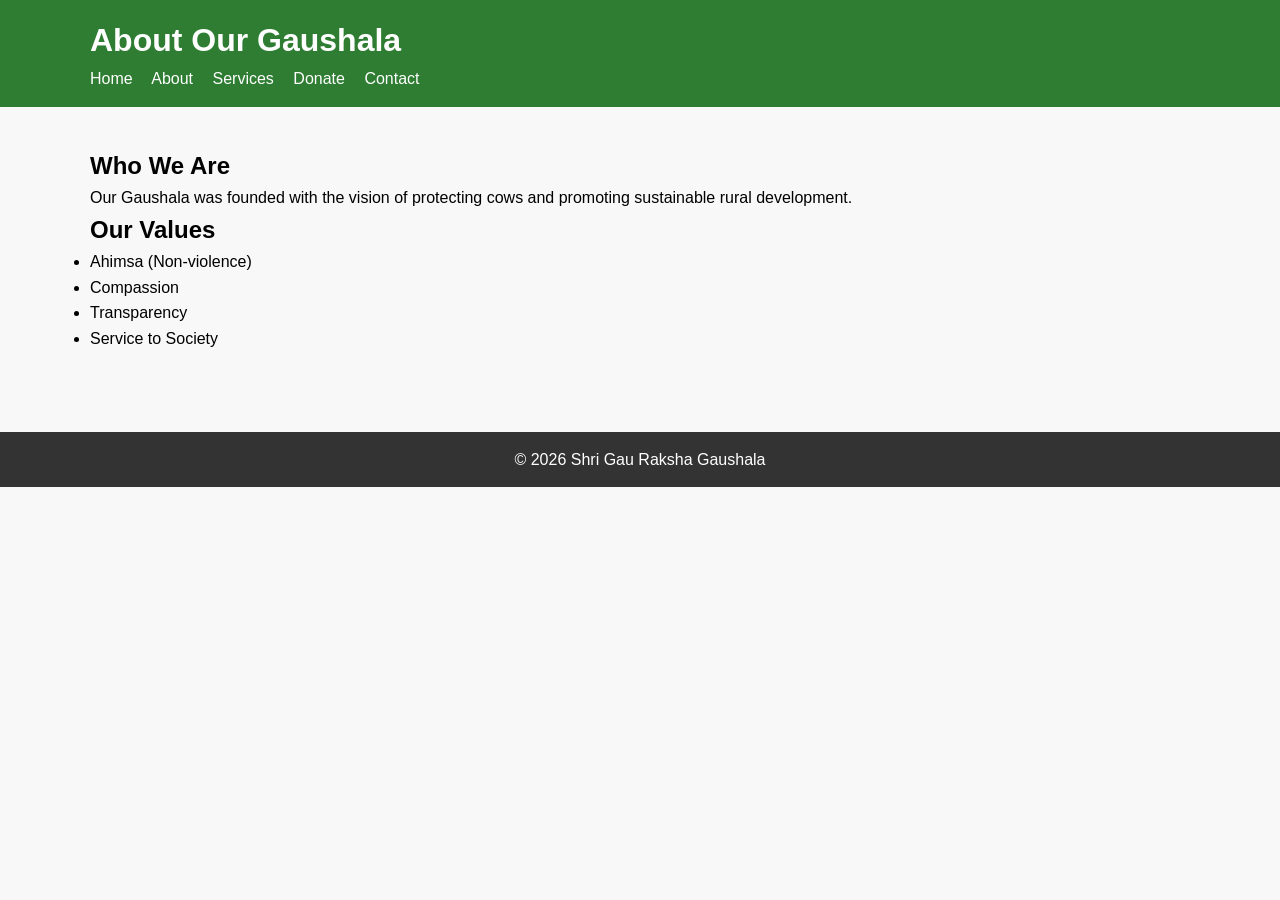
==== about.html @ a7bcaa72 "aa .." ====
<!DOCTYPE html>
<html lang="en">
<head>
  <meta charset="UTF-8" />
  <meta name="viewport" content="width=device-width, initial-scale=1.0"/>
  <title>About Us | Gaushala</title>
  <link rel="stylesheet" href="assets/css/style.css">
</head>
<body>

<header>
  <div class="container">
    <h1>About Our Gaushala</h1>
    <nav>
      <a href="index.html">Home</a>
      <a href="about.html">About</a>
      <a href="services.html">Services</a>
      <a href="donate.html">Donate</a>
      <a href="contact.html">Contact</a>
    </nav>
  </div>
</header>

<section class="container section">
  <h2>Who We Are</h2>
  <p>
    Our Gaushala was founded with the vision of protecting cows
    and promoting sustainable rural development.
  </p>

  <h2>Our Values</h2>
  <ul>
    <li>Ahimsa (Non-violence)</li>
    <li>Compassion</li>
    <li>Transparency</li>
    <li>Service to Society</li>
  </ul>
</section>

<footer>
  <p>© 2026 Shri Gau Raksha Gaushala</p>
</footer>

</body>
</html>
---- assets/css/style.css ----
* {
  margin: 0;
  padding: 0;
  box-sizing: border-box;
  font-family: Arial, sans-serif;
}

body {
  line-height: 1.6;
  background: #f8f8f8;
}

header {
  background: #2e7d32;
  color: white;
  padding: 15px 0;
}

.container {
  width: 90%;
  max-width: 1100px;
  margin: auto;
}

nav a {
  color: white;
  margin-right: 15px;
  text-decoration: none;
}

.hero {
  background: #c8e6c9;
  padding: 60px 20px;
  text-align: center;
}

.btn {
  display: inline-block;
  background: #2e7d32;
  color: white;
  padding: 10px 20px;
  margin-top: 15px;
  text-decoration: none;
}

.section {
  padding: 40px 0;
}

.cards li {
  background: white;
  margin: 10px 0;
  padding: 15px;
  border-left: 5px solid #2e7d32;
}

footer {
  background: #333;
  color: white;
  text-align: center;
  padding: 15px;
  margin-top: 40px;
}

.donation-box {
  background: white;
  padding: 20px;
  border: 1px solid #ddd;
}
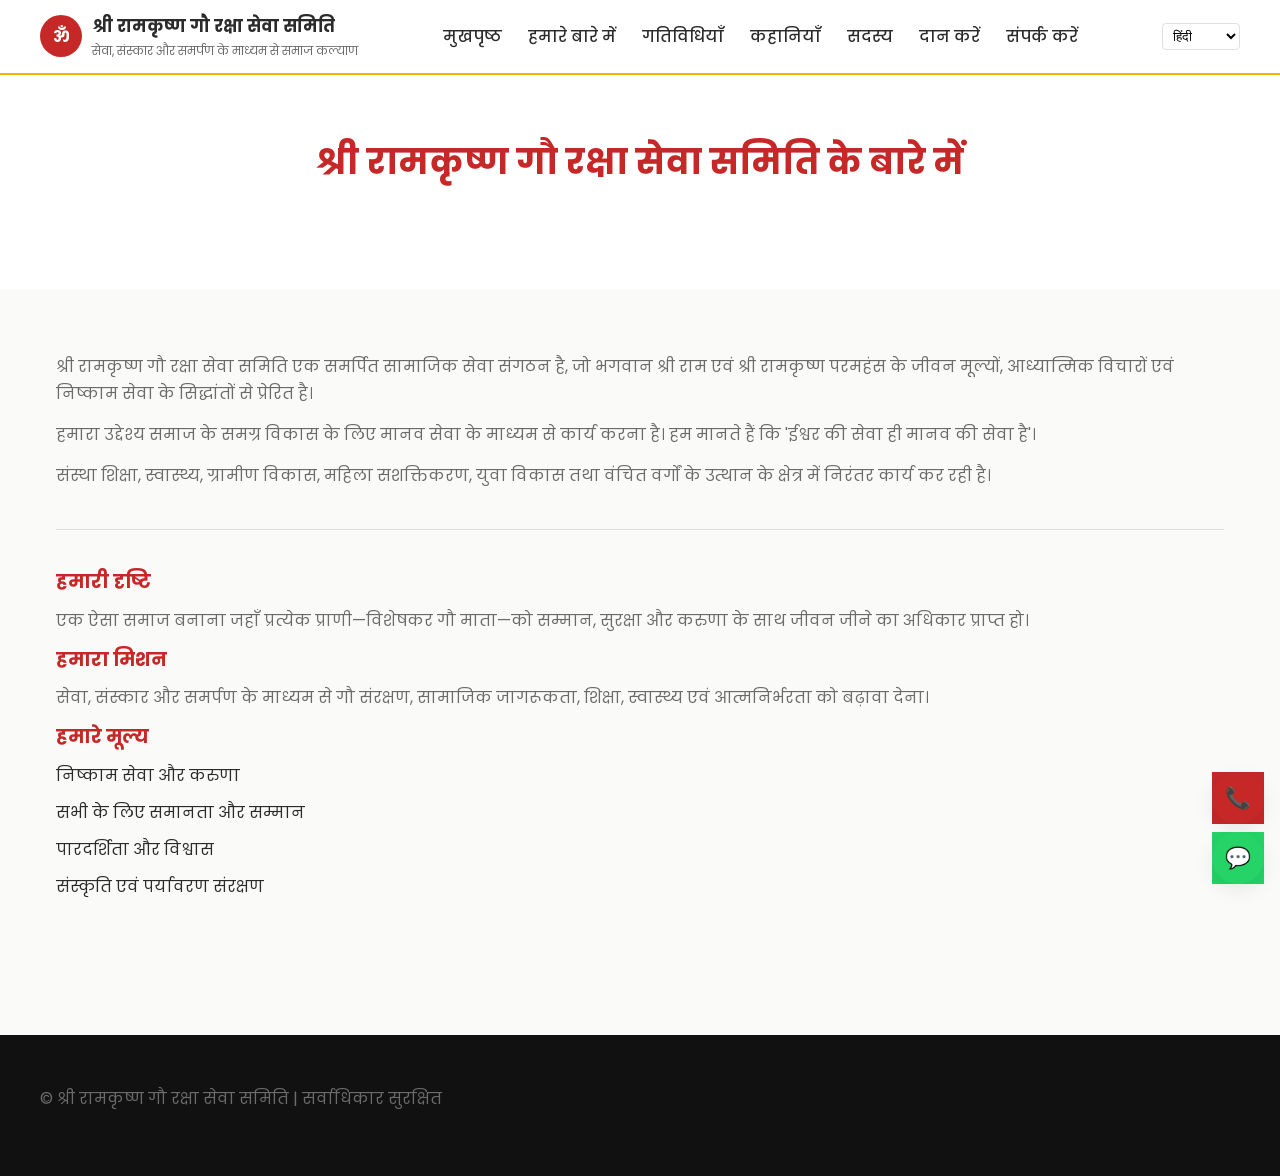
==== commit 3b460c63: "Add homepage and contact page layout" ====
--- a/about.html
+++ b/about.html
@@ -1,45 +1,116 @@
 <!DOCTYPE html>
-<html lang="en">
+<html lang="hi">
 <head>
   <meta charset="UTF-8" />
-  <meta name="viewport" content="width=device-width, initial-scale=1.0"/>
-  <title>About Us | Gaushala</title>
-  <link rel="stylesheet" href="assets/css/style.css">
+  <title>हमारे बारे में | श्री रामकृष्ण गौ रक्षा सेवा समिति</title>
+
+  <meta name="viewport" content="width=device-width, initial-scale=1.0" />
+  <meta name="description"
+        content="श्री रामकृष्ण गौ रक्षा सेवा समिति के उद्देश्य, दृष्टि एवं समाज सेवा से जुड़े कार्यों के बारे में जानें।" />
+  <meta name="robots" content="index, follow" />
+
+  <!-- Fonts -->
+  <link rel="preconnect" href="https://fonts.googleapis.com" />
+  <link rel="preconnect" href="https://fonts.gstatic.com" crossorigin />
+  <link href="https://fonts.googleapis.com/css2?family=Poppins:wght@300;400;500;600;700&display=swap"
+        rel="stylesheet" />
+
+  <!-- CSS -->
+  <link rel="stylesheet" href="assets/css/style.css" />
 </head>
+
 <body>
 
-<header>
-  <div class="container">
-    <h1>About Our Gaushala</h1>
-    <nav>
-      <a href="index.html">Home</a>
-      <a href="about.html">About</a>
-      <a href="services.html">Services</a>
-      <a href="donate.html">Donate</a>
-      <a href="contact.html">Contact</a>
-    </nav>
+  <!-- ================= HEADER ================= -->
+  <header class="site-header">
+    <div class="container header-inner">
+
+      <a href="index.html" class="brand">
+        <div class="brand-mark">ॐ</div>
+        <div class="brand-text">
+          <span class="brand-name" data-i18n="site_name"></span>
+          <span class="brand-tagline" data-i18n="site_tagline"></span>
+        </div>
+      </a>
+
+      <nav class="site-nav">
+        <a href="index.html" data-i18n="nav_home"></a>
+        <a href="about.html" data-i18n="nav_about"></a>
+        <a href="activities.html" data-i18n="nav_activities"></a>
+        <a href="stories.html" data-i18n="nav_stories"></a>
+        <a href="members.html" data-i18n="nav_members"></a>
+        <a href="donate.html" data-i18n="nav_donate"></a>
+        <a href="contact.html" data-i18n="nav_contact"></a>
+      </nav>
+
+      <select class="lang-select" data-lang-select>
+        <option value="hi">हिंदी</option>
+        <option value="en">English</option>
+      </select>
+
+    </div>
+  </header>
+
+  <!-- ================= PAGE HEADER ================= -->
+  <section class="section" style="background:#fff;">
+    <div class="container">
+      <div class="section-title">
+        <h2 data-i18n="about_heading"></h2>
+      </div>
+    </div>
+  </section>
+
+  <!-- ================= ABOUT CONTENT ================= -->
+  <section class="section">
+    <div class="container">
+
+      <p data-i18n="about_text_1"></p>
+      <p data-i18n="about_text_2"></p>
+      <p data-i18n="about_text_3"></p>
+
+      <hr style="margin:40px 0;border:none;border-top:1px solid #ddd;">
+
+      <h3 style="color:#C62828;">हमारी दृष्टि</h3>
+      <p>
+        एक ऐसा समाज बनाना जहाँ प्रत्येक प्राणी—विशेषकर गौ माता—को
+        सम्मान, सुरक्षा और करुणा के साथ जीवन जीने का अधिकार प्राप्त हो।
+      </p>
+
+      <h3 style="color:#C62828;">हमारा मिशन</h3>
+      <p>
+        सेवा, संस्कार और समर्पण के माध्यम से गौ संरक्षण, सामाजिक
+        जागरूकता, शिक्षा, स्वास्थ्य एवं आत्मनिर्भरता को बढ़ावा देना।
+      </p>
+
+      <h3 style="color:#C62828;">हमारे मूल्य</h3>
+      <ul class="icon-list">
+        <li>निष्काम सेवा और करुणा</li>
+        <li>सभी के लिए समानता और सम्मान</li>
+        <li>पारदर्शिता और विश्वास</li>
+        <li>संस्कृति एवं पर्यावरण संरक्षण</li>
+      </ul>
+
+    </div>
+  </section>
+
+  <!-- ================= FOOTER ================= -->
+  <footer class="site-footer">
+    <div class="container footer-inner">
+      <p data-i18n="footer_text"></p>
+    </div>
+  </footer>
+
+  <!-- ================= FLOATING ACTION BUTTONS ================= -->
+  <div class="fab call">
+    <a href="tel:+919519047327">📞</a>
   </div>
-</header>
 
-<section class="container section">
-  <h2>Who We Are</h2>
-  <p>
-    Our Gaushala was founded with the vision of protecting cows
-    and promoting sustainable rural development.
-  </p>
+  <div class="fab whatsapp">
+    <a href="https://wa.me/919519047327" target="_blank">💬</a>
+  </div>
 
-  <h2>Our Values</h2>
-  <ul>
-    <li>Ahimsa (Non-violence)</li>
-    <li>Compassion</li>
-    <li>Transparency</li>
-    <li>Service to Society</li>
-  </ul>
-</section>
-
-<footer>
-  <p>© 2026 Shri Gau Raksha Gaushala</p>
-</footer>
+  <!-- JS -->
+  <script src="assets/js/main.js"></script>
 
 </body>
 </html>
--- a/assets/css/style.css
+++ b/assets/css/style.css
@@ -1,69 +1,327 @@
-* {
+/* =========================================================
+   Shree Ramkrishna Gau Raksha Sewa Samiti
+   Global Stylesheet
+   Hindi-first | NGO | GitHub Pages Safe
+   ========================================================= */
+
+/* ---------- CSS VARIABLES (COLOR SYSTEM) ---------- */
+:root {
+  --primary-saffron: #F4B400;   /* Seva, positivity */
+  --secondary-red:   #C62828;   /* Strength, protection */
+  --accent-green:    #2E7D32;   /* Nature, sustainability */
+
+  --bg-light:        #FAFAF8;   /* Calm off-white */
+  --text-main:       #2B2B2B;   /* Charcoal */
+  --text-muted:      #6B6B6B;
+
+  --border-light:    #E0E0E0;
+  --shadow-soft:     0 6px 20px rgba(0,0,0,0.08);
+}
+
+/* ---------- RESET & BASE ---------- */
+*,
+*::before,
+*::after {
+  box-sizing: border-box;
+}
+
+html {
+  scroll-behavior: smooth;
+}
+
+body {
   margin: 0;
-  padding: 0;
-  box-sizing: border-box;
-  font-family: Arial, sans-serif;
-}
-
-body {
-  line-height: 1.6;
-  background: #f8f8f8;
-}
-
-header {
-  background: #2e7d32;
-  color: white;
-  padding: 15px 0;
-}
-
+  font-family: "Poppins", system-ui, -apple-system, BlinkMacSystemFont, sans-serif;
+  background: var(--bg-light);
+  color: var(--text-main);
+  line-height: 1.7;
+}
+
+/* ---------- TYPOGRAPHY ---------- */
+h1, h2, h3, h4 {
+  margin: 0 0 12px 0;
+  line-height: 1.3;
+  color: var(--text-main);
+}
+
+p {
+  margin: 0 0 14px 0;
+  color: var(--text-muted);
+}
+
+a {
+  color: inherit;
+  text-decoration: none;
+}
+
+/* ---------- LAYOUT HELPERS ---------- */
 .container {
-  width: 90%;
-  max-width: 1100px;
+  max-width: 1200px;
   margin: auto;
-}
-
-nav a {
-  color: white;
-  margin-right: 15px;
-  text-decoration: none;
-}
-
+  padding: 0 16px;
+}
+
+.section {
+  padding: 64px 0;
+}
+
+.section-title {
+  text-align: center;
+  margin-bottom: 40px;
+}
+
+.section-title h2 {
+  font-size: 2.2rem;
+  color: var(--secondary-red);
+}
+
+.section-title p {
+  max-width: 720px;
+  margin: auto;
+}
+
+/* ---------- HEADER ---------- */
+.site-header {
+  background: white;
+  border-bottom: 2px solid var(--primary-saffron);
+  position: sticky;
+  top: 0;
+  z-index: 100;
+}
+
+.header-inner {
+  display: flex;
+  align-items: center;
+  justify-content: space-between;
+  padding: 12px 0;
+}
+
+.brand {
+  display: flex;
+  align-items: center;
+  gap: 10px;
+}
+
+.brand-mark {
+  width: 42px;
+  height: 42px;
+  background: var(--secondary-red);
+  color: white;
+  border-radius: 50%;
+  display: flex;
+  align-items: center;
+  justify-content: center;
+  font-weight: 700;
+}
+
+.brand-text {
+  display: flex;
+  flex-direction: column;
+}
+
+.brand-name {
+  font-weight: 700;
+  font-size: 1.05rem;
+}
+
+.brand-tagline {
+  font-size: 0.75rem;
+  color: var(--text-muted);
+}
+
+/* ---------- NAVIGATION ---------- */
+.site-nav {
+  display: flex;
+  align-items: center;
+  gap: 18px;
+}
+
+.site-nav a {
+  font-weight: 500;
+  padding: 6px 4px;
+}
+
+.site-nav a:hover {
+  color: var(--secondary-red);
+}
+
+.lang-select {
+  border: 1px solid var(--border-light);
+  padding: 4px 6px;
+  border-radius: 4px;
+  background: white;
+}
+
+/* ---------- HERO ---------- */
 .hero {
-  background: #c8e6c9;
-  padding: 60px 20px;
-  text-align: center;
-}
-
+  background: linear-gradient(
+      rgba(0,0,0,0.45),
+      rgba(0,0,0,0.45)
+    ),
+    url("../images/hero.jpg") center / cover no-repeat;
+  color: white;
+}
+
+.hero-inner {
+  display: grid;
+  grid-template-columns: 1.1fr 0.9fr;
+  gap: 40px;
+  align-items: center;
+  padding: 100px 0;
+}
+
+.hero-content h1 {
+  font-size: 3rem;
+  color: white;
+}
+
+.hero-content p {
+  color: rgba(255,255,255,0.9);
+  font-size: 1.05rem;
+}
+
+.hero-actions {
+  margin-top: 24px;
+  display: flex;
+  gap: 16px;
+}
+
+/* ---------- BUTTONS ---------- */
 .btn {
   display: inline-block;
-  background: #2e7d32;
-  color: white;
-  padding: 10px 20px;
-  margin-top: 15px;
-  text-decoration: none;
-}
-
-.section {
-  padding: 40px 0;
-}
-
-.cards li {
+  padding: 12px 24px;
+  border-radius: 6px;
+  font-weight: 600;
+  transition: all 0.2s ease;
+}
+
+.btn-primary {
+  background: var(--primary-saffron);
+  color: black;
+}
+
+.btn-primary:hover {
+  background: #e6a900;
+}
+
+.btn-outline {
+  border: 2px solid white;
+  color: white;
+}
+
+.btn-outline:hover {
   background: white;
-  margin: 10px 0;
-  padding: 15px;
-  border-left: 5px solid #2e7d32;
-}
-
-footer {
-  background: #333;
-  color: white;
+  color: var(--text-main);
+}
+
+/* ---------- CARDS ---------- */
+.card-grid {
+  display: grid;
+  grid-template-columns: repeat(auto-fit, minmax(260px, 1fr));
+  gap: 24px;
+}
+
+.card {
+  background: white;
+  border-radius: 14px;
+  box-shadow: var(--shadow-soft);
+  overflow: hidden;
+}
+
+.card img {
+  width: 100%;
+  height: 200px;
+  object-fit: cover;
+}
+
+.card-body {
+  padding: 20px;
+}
+
+.card-body h3 {
+  color: var(--secondary-red);
+}
+
+/* ---------- ACTIVITIES / LIST ---------- */
+.icon-list {
+  list-style: none;
+  padding: 0;
+  margin: 0;
+}
+
+.icon-list li {
+  display: flex;
+  gap: 10px;
+  margin-bottom: 10px;
+}
+
+/* ---------- FOOTER ---------- */
+.site-footer {
+  background: #111;
+  color: #ddd;
+  margin-top: 60px;
+}
+
+.footer-inner {
+  display: grid;
+  grid-template-columns: repeat(auto-fit, minmax(240px, 1fr));
+  gap: 30px;
+  padding: 50px 0;
+}
+
+.site-footer h4 {
+  color: var(--primary-saffron);
+}
+
+.footer-bottom {
   text-align: center;
-  padding: 15px;
-  margin-top: 40px;
-}
-
-.donation-box {
-  background: white;
-  padding: 20px;
-  border: 1px solid #ddd;
-}
+  padding: 14px;
+  border-top: 1px solid #333;
+  font-size: 0.85rem;
+}
+
+/* ---------- FLOATING ACTION BUTTONS ---------- */
+.fab {
+  position: fixed;
+  right: 16px;
+  z-index: 200;
+}
+
+.fab.whatsapp {
+  bottom: 16px;
+  background: #25D366;
+}
+
+.fab.call {
+  bottom: 76px;
+  background: var(--secondary-red);
+}
+
+.fab a {
+  width: 52px;
+  height: 52px;
+  border-radius: 50%;
+  display: flex;
+  align-items: center;
+  justify-content: center;
+  color: white;
+  font-size: 1.3rem;
+  box-shadow: var(--shadow-soft);
+}
+
+/* ---------- RESPONSIVE ---------- */
+@media (max-width: 900px) {
+  .hero-inner {
+    grid-template-columns: 1fr;
+    text-align: center;
+  }
+
+  .hero-actions {
+    justify-content: center;
+    flex-wrap: wrap;
+  }
+
+  .site-nav {
+    display: none; /* will be toggled via JS later */
+  }
+}
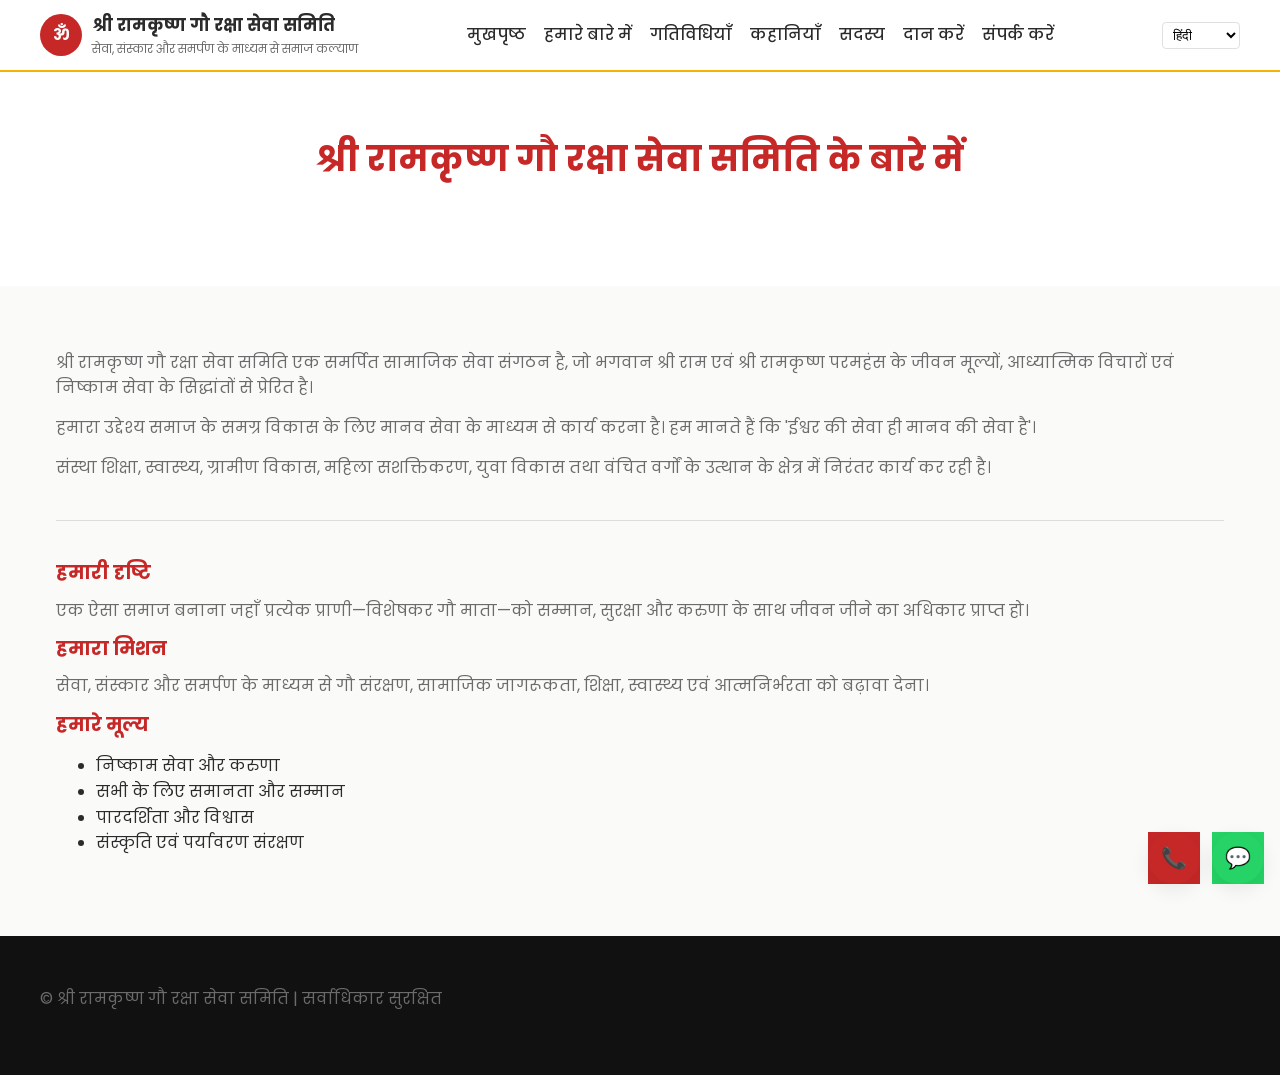
==== commit 69c1a9ed: "Fix language loader for GitHub Pages" ====
--- a/about.html
+++ b/about.html
@@ -47,6 +47,7 @@
         <option value="hi">हिंदी</option>
         <option value="en">English</option>
       </select>
+<button class="menu-toggle" aria-label="Toggle Menu">☰</button>
 
     </div>
   </header>
--- a/assets/css/style.css
+++ b/assets/css/style.css
@@ -1,24 +1,24 @@
 /* =========================================================
    Shree Ramkrishna Gau Raksha Sewa Samiti
-   Global Stylesheet
-   Hindi-first | NGO | GitHub Pages Safe
+   Global Stylesheet (FINAL LOCKED)
+   Mobile + Desktop Stable | NGO Grade
    ========================================================= */
 
-/* ---------- CSS VARIABLES (COLOR SYSTEM) ---------- */
+/* ---------- VARIABLES ---------- */
 :root {
-  --primary-saffron: #F4B400;   /* Seva, positivity */
-  --secondary-red:   #C62828;   /* Strength, protection */
-  --accent-green:    #2E7D32;   /* Nature, sustainability */
-
-  --bg-light:        #FAFAF8;   /* Calm off-white */
-  --text-main:       #2B2B2B;   /* Charcoal */
-  --text-muted:      #6B6B6B;
-
-  --border-light:    #E0E0E0;
-  --shadow-soft:     0 6px 20px rgba(0,0,0,0.08);
-}
-
-/* ---------- RESET & BASE ---------- */
+  --primary-saffron: #F4B400;
+  --secondary-red: #C62828;
+  --accent-green: #2E7D32;
+
+  --bg-light: #FAFAF8;
+  --text-main: #2B2B2B;
+  --text-muted: #6B6B6B;
+
+  --border-light: #E0E0E0;
+  --shadow-soft: 0 6px 20px rgba(0,0,0,0.08);
+}
+
+/* ---------- RESET ---------- */
 *,
 *::before,
 *::after {
@@ -31,21 +31,20 @@
 
 body {
   margin: 0;
-  font-family: "Poppins", system-ui, -apple-system, BlinkMacSystemFont, sans-serif;
+  font-family: "Poppins", system-ui, sans-serif;
   background: var(--bg-light);
   color: var(--text-main);
-  line-height: 1.7;
+  line-height: 1.6;
 }
 
 /* ---------- TYPOGRAPHY ---------- */
 h1, h2, h3, h4 {
-  margin: 0 0 12px 0;
+  margin: 0 0 12px;
   line-height: 1.3;
-  color: var(--text-main);
 }
 
 p {
-  margin: 0 0 14px 0;
+  margin: 0 0 14px;
   color: var(--text-muted);
 }
 
@@ -54,7 +53,7 @@
   text-decoration: none;
 }
 
-/* ---------- LAYOUT HELPERS ---------- */
+/* ---------- LAYOUT ---------- */
 .container {
   max-width: 1200px;
   margin: auto;
@@ -75,14 +74,9 @@
   color: var(--secondary-red);
 }
 
-.section-title p {
-  max-width: 720px;
-  margin: auto;
-}
-
 /* ---------- HEADER ---------- */
 .site-header {
-  background: white;
+  background: #fff;
   border-bottom: 2px solid var(--primary-saffron);
   position: sticky;
   top: 0;
@@ -106,7 +100,7 @@
   width: 42px;
   height: 42px;
   background: var(--secondary-red);
-  color: white;
+  color: #fff;
   border-radius: 50%;
   display: flex;
   align-items: center;
@@ -120,8 +114,8 @@
 }
 
 .brand-name {
+  font-size: 1.05rem;
   font-weight: 700;
-  font-size: 1.05rem;
 }
 
 .brand-tagline {
@@ -129,7 +123,7 @@
   color: var(--text-muted);
 }
 
-/* ---------- NAVIGATION ---------- */
+/* ---------- NAV ---------- */
 .site-nav {
   display: flex;
   align-items: center;
@@ -138,7 +132,6 @@
 
 .site-nav a {
   font-weight: 500;
-  padding: 6px 4px;
 }
 
 .site-nav a:hover {
@@ -149,41 +142,43 @@
   border: 1px solid var(--border-light);
   padding: 4px 6px;
   border-radius: 4px;
-  background: white;
+  background: #fff;
+}
+
+.menu-toggle {
+  display: none;
+  font-size: 1.6rem;
+  background: none;
+  border: none;
+  cursor: pointer;
 }
 
 /* ---------- HERO ---------- */
 .hero {
-  background: linear-gradient(
-      rgba(0,0,0,0.45),
-      rgba(0,0,0,0.45)
-    ),
+  min-height: 100vh;
+  background:
+    linear-gradient(rgba(0,0,0,0.5), rgba(0,0,0,0.5)),
     url("../images/hero.jpg") center / cover no-repeat;
-  color: white;
+  display: flex;
+  align-items: center;
+  color: #fff;
 }
 
 .hero-inner {
+  width: 100%;
   display: grid;
   grid-template-columns: 1.1fr 0.9fr;
   gap: 40px;
   align-items: center;
-  padding: 100px 0;
 }
 
 .hero-content h1 {
   font-size: 3rem;
-  color: white;
+  color: #fff;
 }
 
 .hero-content p {
   color: rgba(255,255,255,0.9);
-  font-size: 1.05rem;
-}
-
-.hero-actions {
-  margin-top: 24px;
-  display: flex;
-  gap: 16px;
 }
 
 /* ---------- BUTTONS ---------- */
@@ -192,26 +187,16 @@
   padding: 12px 24px;
   border-radius: 6px;
   font-weight: 600;
-  transition: all 0.2s ease;
 }
 
 .btn-primary {
   background: var(--primary-saffron);
-  color: black;
-}
-
-.btn-primary:hover {
-  background: #e6a900;
+  color: #000;
 }
 
 .btn-outline {
-  border: 2px solid white;
-  color: white;
-}
-
-.btn-outline:hover {
-  background: white;
-  color: var(--text-main);
+  border: 2px solid #fff;
+  color: #fff;
 }
 
 /* ---------- CARDS ---------- */
@@ -222,7 +207,7 @@
 }
 
 .card {
-  background: white;
+  background: #fff;
   border-radius: 14px;
   box-shadow: var(--shadow-soft);
   overflow: hidden;
@@ -242,24 +227,10 @@
   color: var(--secondary-red);
 }
 
-/* ---------- ACTIVITIES / LIST ---------- */
-.icon-list {
-  list-style: none;
-  padding: 0;
-  margin: 0;
-}
-
-.icon-list li {
-  display: flex;
-  gap: 10px;
-  margin-bottom: 10px;
-}
-
 /* ---------- FOOTER ---------- */
 .site-footer {
   background: #111;
   color: #ddd;
-  margin-top: 60px;
 }
 
 .footer-inner {
@@ -269,31 +240,21 @@
   padding: 50px 0;
 }
 
-.site-footer h4 {
-  color: var(--primary-saffron);
-}
-
-.footer-bottom {
-  text-align: center;
-  padding: 14px;
-  border-top: 1px solid #333;
-  font-size: 0.85rem;
-}
-
-/* ---------- FLOATING ACTION BUTTONS ---------- */
+/* ---------- FLOATING BUTTONS ---------- */
 .fab {
   position: fixed;
-  right: 16px;
   z-index: 200;
 }
 
 .fab.whatsapp {
   bottom: 16px;
+  right: 16px;
   background: #25D366;
 }
 
 .fab.call {
-  bottom: 76px;
+  bottom: 16px;
+  right: 80px;
   background: var(--secondary-red);
 }
 
@@ -304,24 +265,62 @@
   display: flex;
   align-items: center;
   justify-content: center;
-  color: white;
+  color: #fff;
   font-size: 1.3rem;
   box-shadow: var(--shadow-soft);
 }
 
-/* ---------- RESPONSIVE ---------- */
-@media (max-width: 900px) {
+/* ---------- MOBILE ---------- */
+@media (max-width: 768px) {
+
+  .header-inner {
+    flex-direction: column;
+    align-items: flex-start;
+    gap: 8px;
+  }
+
+  .menu-toggle {
+    display: block;
+  }
+
+  .site-nav {
+    display: none;
+    flex-direction: column;
+    width: 100%;
+    background: #fff;
+    border-top: 1px solid var(--border-light);
+  }
+
+  .site-nav a {
+    padding: 12px 16px;
+    border-bottom: 1px solid var(--border-light);
+  }
+
+  .site-nav.active {
+    display: flex;
+  }
+
+  .hero {
+    text-align: center;
+  }
+
   .hero-inner {
     grid-template-columns: 1fr;
-    text-align: center;
-  }
-
-  .hero-actions {
-    justify-content: center;
-    flex-wrap: wrap;
-  }
-
-  .site-nav {
-    display: none; /* will be toggled via JS later */
-  }
-}
+  }
+
+  .hero-content h1 {
+    font-size: 1.8rem;
+  }
+
+  .btn {
+    width: 100%;
+  }
+
+  .section {
+    padding: 32px 0;
+  }
+
+  .card-grid {
+    grid-template-columns: 1fr;
+  }
+}
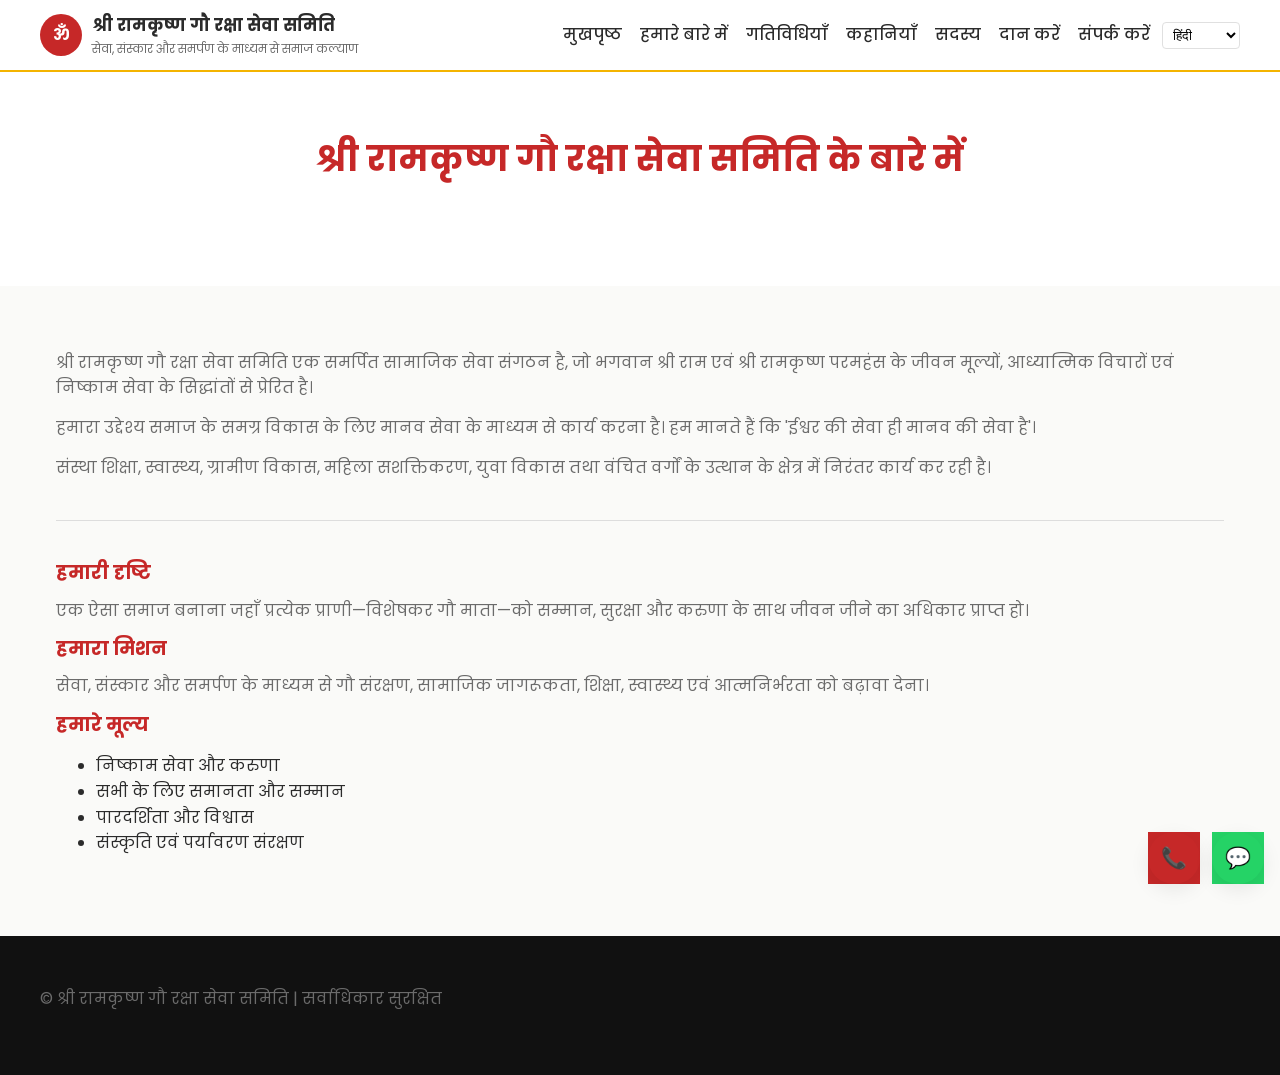
==== commit 45a724e8: "Fix language loader for GitHub Pages" ====
--- a/about.html
+++ b/about.html
@@ -21,18 +21,26 @@
 
 <body>
 
-  <!-- ================= HEADER ================= -->
-  <header class="site-header">
-    <div class="container header-inner">
+ <!-- ================= HEADER ================= -->
+<header class="site-header">
+  <div class="container header-inner">
 
-      <a href="index.html" class="brand">
-        <div class="brand-mark">ॐ</div>
-        <div class="brand-text">
-          <span class="brand-name" data-i18n="site_name"></span>
-          <span class="brand-tagline" data-i18n="site_tagline"></span>
-        </div>
-      </a>
+    <!-- BRAND -->
+    <a href="index.html" class="brand">
+      <div class="brand-mark">ॐ</div>
+      <div class="brand-text">
+        <span class="brand-name" data-i18n="site_name"></span>
+        <span class="brand-tagline" data-i18n="site_tagline"></span>
+      </div>
+    </a>
 
+    <!-- HAMBURGER (MUST COME BEFORE NAV) -->
+    <button class="menu-toggle" type="button" aria-label="Toggle Menu">
+      ☰
+    </button>
+
+    <!-- NAV + LANGUAGE -->
+    <div class="nav-group">
       <nav class="site-nav">
         <a href="index.html" data-i18n="nav_home"></a>
         <a href="about.html" data-i18n="nav_about"></a>
@@ -47,10 +55,11 @@
         <option value="hi">हिंदी</option>
         <option value="en">English</option>
       </select>
-<button class="menu-toggle" aria-label="Toggle Menu">☰</button>
+    </div>
 
-    </div>
-  </header>
+  </div>
+</header>
+
 
   <!-- ================= PAGE HEADER ================= -->
   <section class="section" style="background:#fff;">
--- a/assets/css/style.css
+++ b/assets/css/style.css
@@ -1,7 +1,7 @@
 /* =========================================================
    Shree Ramkrishna Gau Raksha Sewa Samiti
-   Global Stylesheet (FINAL LOCKED)
-   Mobile + Desktop Stable | NGO Grade
+   FINAL GLOBAL STYLESHEET
+   Desktop + Mobile LOCKED
    ========================================================= */
 
 /* ---------- VARIABLES ---------- */
@@ -80,7 +80,7 @@
   border-bottom: 2px solid var(--primary-saffron);
   position: sticky;
   top: 0;
-  z-index: 100;
+  z-index: 999;
 }
 
 .header-inner {
@@ -90,6 +90,7 @@
   padding: 12px 0;
 }
 
+/* ---------- BRAND ---------- */
 .brand {
   display: flex;
   align-items: center;
@@ -138,6 +139,7 @@
   color: var(--secondary-red);
 }
 
+/* ---------- LANGUAGE ---------- */
 .lang-select {
   border: 1px solid var(--border-light);
   padding: 4px 6px;
@@ -145,12 +147,14 @@
   background: #fff;
 }
 
+/* ---------- HAMBURGER ---------- */
 .menu-toggle {
   display: none;
-  font-size: 1.6rem;
+  font-size: 1.7rem;
   background: none;
   border: none;
   cursor: pointer;
+  z-index: 1001;
 }
 
 /* ---------- HERO ---------- */
@@ -243,7 +247,7 @@
 /* ---------- FLOATING BUTTONS ---------- */
 .fab {
   position: fixed;
-  z-index: 200;
+  z-index: 999;
 }
 
 .fab.whatsapp {
@@ -270,19 +274,24 @@
   box-shadow: var(--shadow-soft);
 }
 
-/* ---------- MOBILE ---------- */
+/* =========================================================
+   MOBILE ONLY (FINAL & LOCKED)
+   ========================================================= */
 @media (max-width: 768px) {
 
+  /* Header stack */
   .header-inner {
     flex-direction: column;
     align-items: flex-start;
     gap: 8px;
   }
 
+  /* Show hamburger */
   .menu-toggle {
     display: block;
   }
 
+  /* Hide nav by default */
   .site-nav {
     display: none;
     flex-direction: column;
@@ -296,10 +305,12 @@
     border-bottom: 1px solid var(--border-light);
   }
 
+  /* Show nav when active */
   .site-nav.active {
     display: flex;
   }
 
+  /* Hero mobile */
   .hero {
     text-align: center;
   }
@@ -324,3 +335,79 @@
     grid-template-columns: 1fr;
   }
 }
+
+/* =========================================================
+   DESKTOP SAFETY (FORCE NAV VISIBILITY)
+   ========================================================= */
+@media (min-width: 769px) {
+  .site-nav {
+    display: flex !important;
+  }
+  .menu-toggle {
+    display: none !important;
+  }
+}
+/* ---------- YOUTUBE SECTION ---------- */
+.youtube-wrapper {
+  position: relative;
+  width: 100%;
+  max-width: 900px;
+  margin: 0 auto;
+  padding-top: 56.25%; /* 16:9 */
+}
+
+.youtube-wrapper iframe {
+  position: absolute;
+  top: 0;
+  left: 0;
+  width: 100%;
+  height: 100%;
+  border-radius: 12px;
+}
+
+.youtube-cta {
+  text-align: center;
+  margin-top: 24px;
+}
+/* =========================================================
+   FINAL TOUCH FIX (MOBILE + TABLET)
+   ========================================================= */
+
+/* Ensure header allows interaction */
+.site-header,
+.header-inner {
+  overflow: visible !important;
+}
+
+/* Force hamburger above everything */
+.menu-toggle {
+  position: relative !important;
+  z-index: 9999 !important;
+  pointer-events: auto !important;
+}
+
+/* Prevent nav from blocking taps when hidden */
+@media (max-width: 1024px) {
+  .site-nav {
+    pointer-events: none;
+  }
+
+  .site-nav.active {
+    pointer-events: auto;
+  }
+}
+/* Header grouping fix */
+.nav-group {
+  display: flex;
+  align-items: center;
+  gap: 12px;
+}
+
+/* Mobile */
+@media (max-width: 768px) {
+  .nav-group {
+    width: 100%;
+    flex-direction: column;
+    align-items: stretch;
+  }
+}
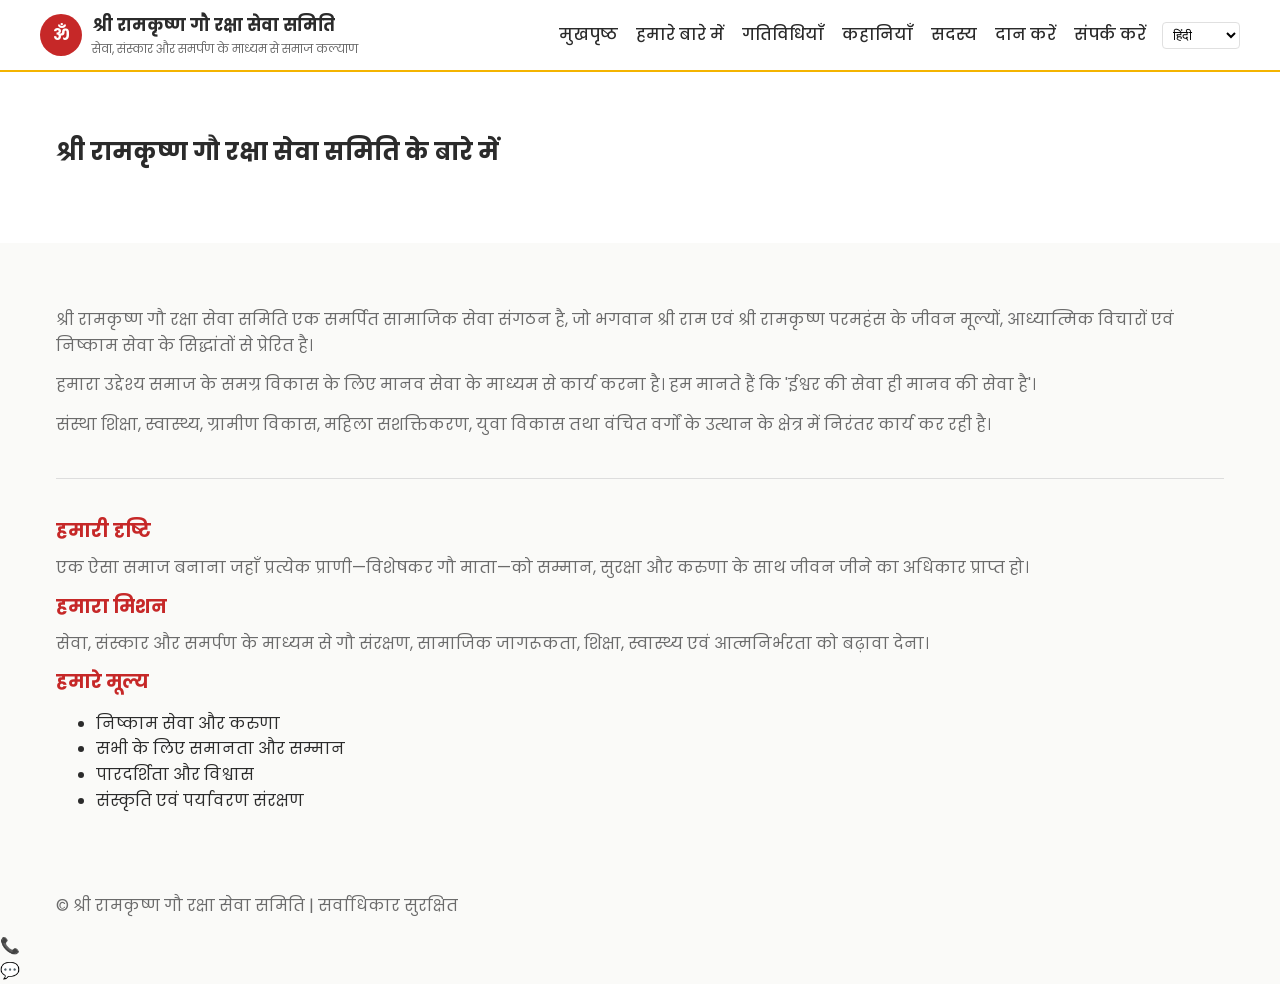
==== commit 6bc95816: "Fix language loader for GitHub Pages" ====
--- a/about.html
+++ b/about.html
@@ -21,11 +21,9 @@
 
 <body>
 
- <!-- ================= HEADER ================= -->
 <header class="site-header">
   <div class="container header-inner">
 
-    <!-- BRAND -->
     <a href="index.html" class="brand">
       <div class="brand-mark">ॐ</div>
       <div class="brand-text">
@@ -34,13 +32,11 @@
       </div>
     </a>
 
-    <!-- HAMBURGER (MUST COME BEFORE NAV) -->
-    <button class="menu-toggle" type="button" aria-label="Toggle Menu">
+    <button class="menu-toggle" id="menuToggle" aria-label="Toggle Menu">
       ☰
     </button>
 
-    <!-- NAV + LANGUAGE -->
-    <div class="nav-group">
+    <div class="nav-group" id="navGroup">
       <nav class="site-nav">
         <a href="index.html" data-i18n="nav_home"></a>
         <a href="about.html" data-i18n="nav_about"></a>
@@ -59,6 +55,7 @@
 
   </div>
 </header>
+
 
 
   <!-- ================= PAGE HEADER ================= -->
--- a/assets/css/style.css
+++ b/assets/css/style.css
@@ -1,7 +1,7 @@
 /* =========================================================
    Shree Ramkrishna Gau Raksha Sewa Samiti
    FINAL GLOBAL STYLESHEET
-   Desktop + Mobile LOCKED
+   ONE NAV SYSTEM | MOBILE SAFE | DESKTOP SAFE
    ========================================================= */
 
 /* ---------- VARIABLES ---------- */
@@ -64,23 +64,13 @@
   padding: 64px 0;
 }
 
-.section-title {
-  text-align: center;
-  margin-bottom: 40px;
-}
-
-.section-title h2 {
-  font-size: 2.2rem;
-  color: var(--secondary-red);
-}
-
 /* ---------- HEADER ---------- */
 .site-header {
   background: #fff;
   border-bottom: 2px solid var(--primary-saffron);
   position: sticky;
   top: 0;
-  z-index: 999;
+  z-index: 1000;
 }
 
 .header-inner {
@@ -124,6 +114,22 @@
   color: var(--text-muted);
 }
 
+/* ---------- HAMBURGER ---------- */
+.menu-toggle {
+  display: none;
+  font-size: 1.6rem;
+  background: none;
+  border: none;
+  cursor: pointer;
+}
+
+/* ---------- NAV GROUP ---------- */
+.nav-group {
+  display: flex;
+  align-items: center;
+  gap: 16px;
+}
+
 /* ---------- NAV ---------- */
 .site-nav {
   display: flex;
@@ -147,14 +153,63 @@
   background: #fff;
 }
 
-/* ---------- HAMBURGER ---------- */
-.menu-toggle {
-  display: none;
-  font-size: 1.7rem;
-  background: none;
-  border: none;
-  cursor: pointer;
-  z-index: 1001;
+/* =========================================================
+   MOBILE NAVIGATION (ONLY SYSTEM USED)
+   ========================================================= */
+@media (max-width: 768px) {
+
+  .header-inner {
+    flex-direction: column;
+    align-items: stretch;
+  }
+
+  /* Show hamburger */
+  .menu-toggle {
+    display: block;
+    align-self: flex-end;
+    margin-top: 6px;
+  }
+
+  /* Collapse nav group */
+  .nav-group {
+    max-height: 0;
+    overflow: hidden;
+    flex-direction: column;
+    width: 100%;
+    transition: max-height 0.3s ease;
+  }
+
+  /* Expand when active */
+  .nav-group.active {
+    max-height: 600px;
+  }
+
+  .site-nav {
+    flex-direction: column;
+  }
+
+  .site-nav a {
+    padding: 12px 16px;
+    border-bottom: 1px solid var(--border-light);
+  }
+
+  .lang-select {
+    margin: 12px 16px;
+  }
+}
+
+/* =========================================================
+   DESKTOP SAFETY
+   ========================================================= */
+@media (min-width: 769px) {
+  .menu-toggle {
+    display: none;
+  }
+
+  .nav-group {
+    max-height: none !important;
+    flex-direction: row;
+  }
 }
 
 /* ---------- HERO ---------- */
@@ -168,246 +223,43 @@
   color: #fff;
 }
 
-.hero-inner {
-  width: 100%;
-  display: grid;
-  grid-template-columns: 1.1fr 0.9fr;
-  gap: 40px;
-  align-items: center;
-}
-
-.hero-content h1 {
-  font-size: 3rem;
-  color: #fff;
-}
-
-.hero-content p {
-  color: rgba(255,255,255,0.9);
-}
-
-/* ---------- BUTTONS ---------- */
-.btn {
-  display: inline-block;
-  padding: 12px 24px;
-  border-radius: 6px;
-  font-weight: 600;
-}
-
-.btn-primary {
-  background: var(--primary-saffron);
-  color: #000;
-}
-
-.btn-outline {
-  border: 2px solid #fff;
-  color: #fff;
-}
-
-/* ---------- CARDS ---------- */
-.card-grid {
-  display: grid;
-  grid-template-columns: repeat(auto-fit, minmax(260px, 1fr));
-  gap: 24px;
-}
-
-.card {
-  background: #fff;
-  border-radius: 14px;
-  box-shadow: var(--shadow-soft);
-  overflow: hidden;
-}
-
-.card img {
-  width: 100%;
-  height: 200px;
-  object-fit: cover;
-}
-
-.card-body {
-  padding: 20px;
-}
-
-.card-body h3 {
-  color: var(--secondary-red);
-}
-
-/* ---------- FOOTER ---------- */
-.site-footer {
-  background: #111;
-  color: #ddd;
-}
-
-.footer-inner {
-  display: grid;
-  grid-template-columns: repeat(auto-fit, minmax(240px, 1fr));
-  gap: 30px;
-  padding: 50px 0;
-}
-
-/* ---------- FLOATING BUTTONS ---------- */
-.fab {
-  position: fixed;
-  z-index: 999;
-}
-
-.fab.whatsapp {
-  bottom: 16px;
-  right: 16px;
-  background: #25D366;
-}
-
-.fab.call {
-  bottom: 16px;
-  right: 80px;
-  background: var(--secondary-red);
-}
-
-.fab a {
-  width: 52px;
-  height: 52px;
-  border-radius: 50%;
-  display: flex;
-  align-items: center;
-  justify-content: center;
-  color: #fff;
-  font-size: 1.3rem;
-  box-shadow: var(--shadow-soft);
-}
-
-/* =========================================================
-   MOBILE ONLY (FINAL & LOCKED)
-   ========================================================= */
-@media (max-width: 768px) {
-
-  /* Header stack */
-  .header-inner {
-    flex-direction: column;
-    align-items: flex-start;
-    gap: 8px;
-  }
-
-  /* Show hamburger */
-  .menu-toggle {
-    display: block;
-  }
-
-  /* Hide nav by default */
-  .site-nav {
-    display: none;
-    flex-direction: column;
-    width: 100%;
-    background: #fff;
-    border-top: 1px solid var(--border-light);
-  }
-
-  .site-nav a {
-    padding: 12px 16px;
-    border-bottom: 1px solid var(--border-light);
-  }
-
-  /* Show nav when active */
-  .site-nav.active {
-    display: flex;
-  }
-
-  /* Hero mobile */
-  .hero {
-    text-align: center;
-  }
-
-  .hero-inner {
-    grid-template-columns: 1fr;
-  }
-
-  .hero-content h1 {
-    font-size: 1.8rem;
-  }
-
-  .btn {
-    width: 100%;
-  }
-
-  .section {
-    padding: 32px 0;
-  }
-
-  .card-grid {
-    grid-template-columns: 1fr;
-  }
-}
-
-/* =========================================================
-   DESKTOP SAFETY (FORCE NAV VISIBILITY)
-   ========================================================= */
-@media (min-width: 769px) {
-  .site-nav {
-    display: flex !important;
-  }
-  .menu-toggle {
-    display: none !important;
-  }
-}
-/* ---------- YOUTUBE SECTION ---------- */
+/* =========================================
+   SMALL RESPONSIVE YOUTUBE EMBED (FINAL)
+   ========================================= */
+
 .youtube-wrapper {
   position: relative;
   width: 100%;
-  max-width: 900px;
-  margin: 0 auto;
-  padding-top: 56.25%; /* 16:9 */
-}
-
-.youtube-wrapper iframe {
-  position: absolute;
-  top: 0;
-  left: 0;
+  max-width: 420px;   /* SMALL size */
+  margin: 24px auto; /* center */
+  aspect-ratio: 16 / 9;
+  border-radius: 14px;
+  overflow: hidden;
+  box-shadow: 0 8px 24px rgba(0,0,0,0.15);
+}
+
+
+/* Mobile even smaller */
+@media (max-width: 480px) {
+  .youtube-wrapper {
+    max-width: 320px;
+  }
+}
+
+/* =========================================
+   STORIES PAGE IMAGE FIX (FINAL)
+   ========================================= */
+
+.card img {
   width: 100%;
-  height: 100%;
-  border-radius: 12px;
-}
-
-.youtube-cta {
-  text-align: center;
-  margin-top: 24px;
-}
-/* =========================================================
-   FINAL TOUCH FIX (MOBILE + TABLET)
-   ========================================================= */
-
-/* Ensure header allows interaction */
-.site-header,
-.header-inner {
-  overflow: visible !important;
-}
-
-/* Force hamburger above everything */
-.menu-toggle {
-  position: relative !important;
-  z-index: 9999 !important;
-  pointer-events: auto !important;
-}
-
-/* Prevent nav from blocking taps when hidden */
-@media (max-width: 1024px) {
-  .site-nav {
-    pointer-events: none;
-  }
-
-  .site-nav.active {
-    pointer-events: auto;
-  }
-}
-/* Header grouping fix */
-.nav-group {
-  display: flex;
-  align-items: center;
-  gap: 12px;
-}
-
-/* Mobile */
+  height: 220px;          /* FIXED height */
+  object-fit: cover;     /* Crop instead of stretch */
+  display: block;
+}
+
+/* Mobile: slightly smaller */
 @media (max-width: 768px) {
-  .nav-group {
-    width: 100%;
-    flex-direction: column;
-    align-items: stretch;
-  }
-}
+  .card img {
+    height: 180px;
+  }
+}
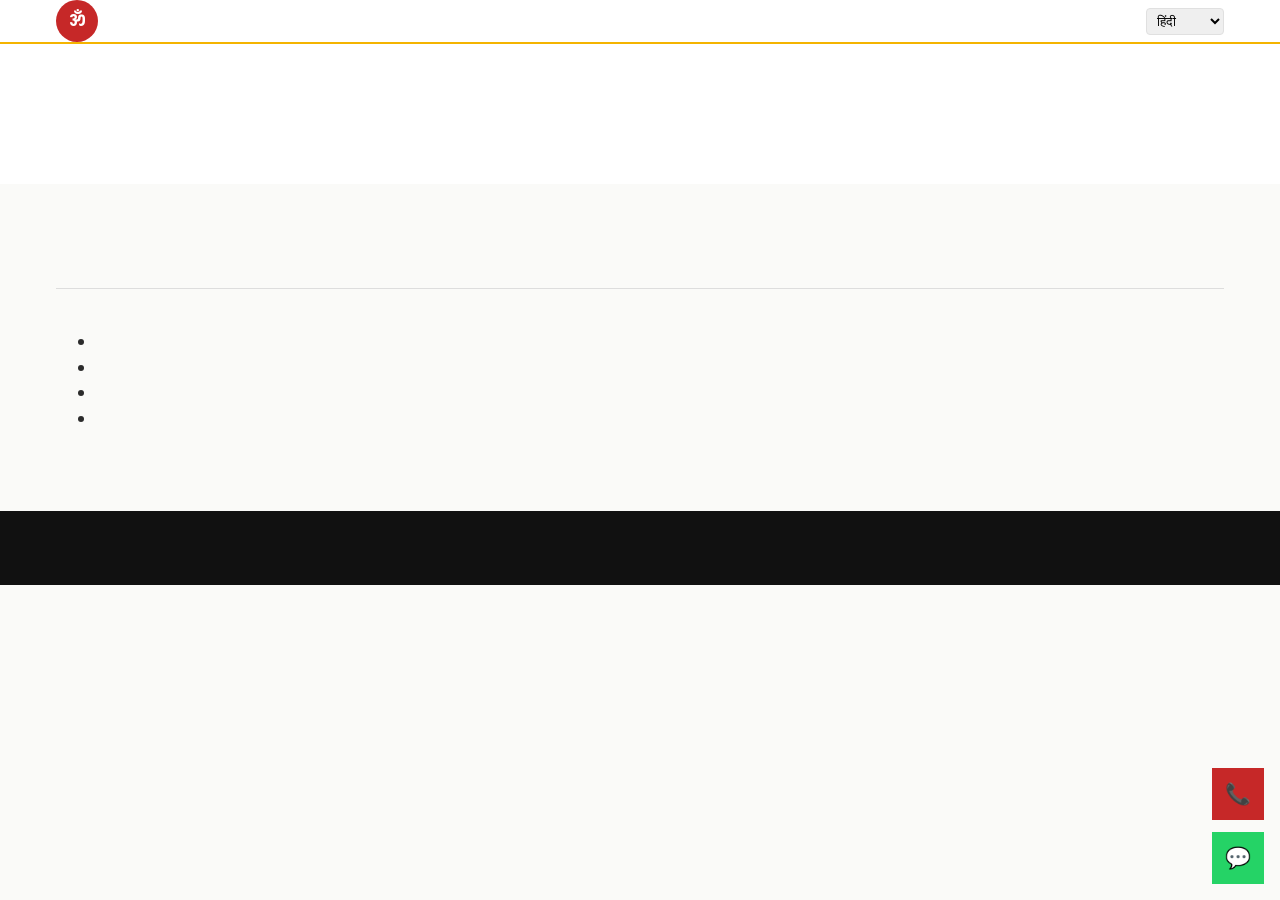
==== commit fa0994cd: "Fix language loader for GitHub Pages" ====
--- a/about.html
+++ b/about.html
@@ -2,18 +2,16 @@
 <html lang="hi">
 <head>
   <meta charset="UTF-8" />
-  <title>हमारे बारे में | श्री रामकृष्ण गौ रक्षा सेवा समिति</title>
+  <title data-i18n="about_page_title"></title>
 
   <meta name="viewport" content="width=device-width, initial-scale=1.0" />
-  <meta name="description"
-        content="श्री रामकृष्ण गौ रक्षा सेवा समिति के उद्देश्य, दृष्टि एवं समाज सेवा से जुड़े कार्यों के बारे में जानें।" />
+  <meta name="description" data-i18n="about_meta_desc" />
   <meta name="robots" content="index, follow" />
 
   <!-- Fonts -->
   <link rel="preconnect" href="https://fonts.googleapis.com" />
   <link rel="preconnect" href="https://fonts.gstatic.com" crossorigin />
-  <link href="https://fonts.googleapis.com/css2?family=Poppins:wght@300;400;500;600;700&display=swap"
-        rel="stylesheet" />
+  <link href="https://fonts.googleapis.com/css2?family=Poppins:wght@300;400;500;600;700&display=swap" rel="stylesheet" />
 
   <!-- CSS -->
   <link rel="stylesheet" href="assets/css/style.css" />
@@ -21,6 +19,7 @@
 
 <body>
 
+<!-- ================= HEADER ================= -->
 <header class="site-header">
   <div class="container header-inner">
 
@@ -32,9 +31,7 @@
       </div>
     </a>
 
-    <button class="menu-toggle" id="menuToggle" aria-label="Toggle Menu">
-      ☰
-    </button>
+    <button class="menu-toggle" id="menuToggle" aria-label="Toggle Menu">☰</button>
 
     <div class="nav-group" id="navGroup">
       <nav class="site-nav">
@@ -56,68 +53,53 @@
   </div>
 </header>
 
+<!-- ================= PAGE HEADER ================= -->
+<section class="section" style="background:#fff;">
+  <div class="container">
+    <div class="section-title">
+      <h2 data-i18n="about_heading"></h2>
+    </div>
+  </div>
+</section>
 
+<!-- ================= ABOUT CONTENT ================= -->
+<section class="section">
+  <div class="container">
 
-  <!-- ================= PAGE HEADER ================= -->
-  <section class="section" style="background:#fff;">
-    <div class="container">
-      <div class="section-title">
-        <h2 data-i18n="about_heading"></h2>
-      </div>
-    </div>
-  </section>
+    <p data-i18n="about_text_1"></p>
+    <p data-i18n="about_text_2"></p>
+    <p data-i18n="about_text_3"></p>
 
-  <!-- ================= ABOUT CONTENT ================= -->
-  <section class="section">
-    <div class="container">
+    <hr style="margin:40px 0;border:none;border-top:1px solid #ddd;">
 
-      <p data-i18n="about_text_1"></p>
-      <p data-i18n="about_text_2"></p>
-      <p data-i18n="about_text_3"></p>
+    <h3 style="color:#C62828;" data-i18n="about_vision_title"></h3>
+    <p data-i18n="about_vision_text"></p>
 
-      <hr style="margin:40px 0;border:none;border-top:1px solid #ddd;">
+    <h3 style="color:#C62828;" data-i18n="about_mission_title"></h3>
+    <p data-i18n="about_mission_text"></p>
 
-      <h3 style="color:#C62828;">हमारी दृष्टि</h3>
-      <p>
-        एक ऐसा समाज बनाना जहाँ प्रत्येक प्राणी—विशेषकर गौ माता—को
-        सम्मान, सुरक्षा और करुणा के साथ जीवन जीने का अधिकार प्राप्त हो।
-      </p>
+    <h3 style="color:#C62828;" data-i18n="about_values_title"></h3>
+    <ul class="icon-list">
+      <li data-i18n="about_value_1"></li>
+      <li data-i18n="about_value_2"></li>
+      <li data-i18n="about_value_3"></li>
+      <li data-i18n="about_value_4"></li>
+    </ul>
 
-      <h3 style="color:#C62828;">हमारा मिशन</h3>
-      <p>
-        सेवा, संस्कार और समर्पण के माध्यम से गौ संरक्षण, सामाजिक
-        जागरूकता, शिक्षा, स्वास्थ्य एवं आत्मनिर्भरता को बढ़ावा देना।
-      </p>
+  </div>
+</section>
 
-      <h3 style="color:#C62828;">हमारे मूल्य</h3>
-      <ul class="icon-list">
-        <li>निष्काम सेवा और करुणा</li>
-        <li>सभी के लिए समानता और सम्मान</li>
-        <li>पारदर्शिता और विश्वास</li>
-        <li>संस्कृति एवं पर्यावरण संरक्षण</li>
-      </ul>
+<!-- ================= FOOTER ================= -->
+<footer class="site-footer">
+  <div class="container footer-inner">
+    <p data-i18n="footer_text"></p>
+  </div>
+</footer>
 
-    </div>
-  </section>
+<!-- Floating Buttons -->
+<div class="fab call"><a href="tel:+919519047327">📞</a></div>
+<div class="fab whatsapp"><a href="https://wa.me/919519047327" target="_blank">💬</a></div>
 
-  <!-- ================= FOOTER ================= -->
-  <footer class="site-footer">
-    <div class="container footer-inner">
-      <p data-i18n="footer_text"></p>
-    </div>
-  </footer>
-
-  <!-- ================= FLOATING ACTION BUTTONS ================= -->
-  <div class="fab call">
-    <a href="tel:+919519047327">📞</a>
-  </div>
-
-  <div class="fab whatsapp">
-    <a href="https://wa.me/919519047327" target="_blank">💬</a>
-  </div>
-
-  <!-- JS -->
-  <script src="assets/js/main.js"></script>
-
+<script src="assets/js/main.js"></script>
 </body>
 </html>
--- a/assets/css/style.css
+++ b/assets/css/style.css
@@ -1,7 +1,7 @@
 /* =========================================================
    Shree Ramkrishna Gau Raksha Sewa Samiti
    FINAL GLOBAL STYLESHEET
-   ONE NAV SYSTEM | MOBILE SAFE | DESKTOP SAFE
+   LOCKED & STABLE
    ========================================================= */
 
 /* ---------- VARIABLES ---------- */
@@ -15,7 +15,7 @@
   --text-muted: #6B6B6B;
 
   --border-light: #E0E0E0;
-  --shadow-soft: 0 6px 20px rgba(0,0,0,0.08);
+  --shadow-soft: 0 8px 24px rgba(0,0,0,0.08);
 }
 
 /* ---------- RESET ---------- */
@@ -38,7 +38,7 @@
 }
 
 /* ---------- TYPOGRAPHY ---------- */
-h1, h2, h3, h4 {
+h1, h2, h3 {
   margin: 0 0 12px;
   line-height: 1.3;
 }
@@ -49,8 +49,8 @@
 }
 
 a {
+  text-decoration: none;
   color: inherit;
-  text-decoration: none;
 }
 
 /* ---------- LAYOUT ---------- */
@@ -70,14 +70,14 @@
   border-bottom: 2px solid var(--primary-saffron);
   position: sticky;
   top: 0;
-  z-index: 1000;
+  z-index: 9999;
 }
 
 .header-inner {
   display: flex;
   align-items: center;
   justify-content: space-between;
-  padding: 12px 0;
+  gap: 16px;
 }
 
 /* ---------- BRAND ---------- */
@@ -105,7 +105,6 @@
 }
 
 .brand-name {
-  font-size: 1.05rem;
   font-weight: 700;
 }
 
@@ -114,47 +113,165 @@
   color: var(--text-muted);
 }
 
+/* ---------- NAV GROUP ---------- */
+.nav-group {
+  display: flex;
+  align-items: center;
+  gap: 16px;
+}
+
+/* ---------- NAV ---------- */
+.site-nav {
+  display: flex;
+  gap: 18px;
+}
+
+.site-nav a {
+  font-weight: 500;
+}
+
+.site-nav a:hover {
+  color: var(--secondary-red);
+}
+
+/* ---------- LANGUAGE ---------- */
+.lang-select {
+  padding: 4px 6px;
+  border-radius: 4px;
+  border: 1px solid var(--border-light);
+  cursor: pointer;
+}
+
 /* ---------- HAMBURGER ---------- */
 .menu-toggle {
   display: none;
-  font-size: 1.6rem;
+  font-size: 1.8rem;
   background: none;
   border: none;
   cursor: pointer;
-}
-
-/* ---------- NAV GROUP ---------- */
-.nav-group {
-  display: flex;
-  align-items: center;
-  gap: 16px;
-}
-
-/* ---------- NAV ---------- */
-.site-nav {
-  display: flex;
-  align-items: center;
-  gap: 18px;
-}
-
-.site-nav a {
-  font-weight: 500;
-}
-
-.site-nav a:hover {
-  color: var(--secondary-red);
-}
-
-/* ---------- LANGUAGE ---------- */
-.lang-select {
-  border: 1px solid var(--border-light);
-  padding: 4px 6px;
-  border-radius: 4px;
+  z-index: 10000;
+}
+
+/* ---------- HERO ---------- */
+.hero {
+  min-height: 90vh;
+  background:
+    linear-gradient(rgba(0,0,0,0.55), rgba(0,0,0,0.55)),
+    url("../images/hero.jpg") center / cover no-repeat;
+  display: flex;
+  align-items: center;
+  color: #fff;
+}
+
+.hero-content h1 {
+  font-size: 2.8rem;
+  color: #fff;
+}
+
+.hero-content p {
+  color: rgba(255,255,255,0.9);
+}
+
+.hero-actions {
+  margin-top: 20px;
+  display: flex;
+  gap: 14px;
+}
+
+/* ---------- BUTTONS ---------- */
+.btn {
+  padding: 12px 22px;
+  border-radius: 6px;
+  font-weight: 600;
+}
+
+.btn-primary {
+  background: var(--primary-saffron);
+  color: #000;
+}
+
+.btn-outline {
+  border: 2px solid #fff;
+  color: #fff;
+}
+
+/* ---------- CARDS ---------- */
+.card-grid {
+  display: grid;
+  grid-template-columns: repeat(auto-fit, minmax(260px, 1fr));
+  gap: 24px;
+}
+
+.card {
   background: #fff;
+  border-radius: 14px;
+  box-shadow: var(--shadow-soft);
+  overflow: hidden;
+}
+
+.card img {
+  width: 100%;
+  height: 200px;
+  object-fit: cover;
+}
+
+.card-body {
+  padding: 18px;
+}
+
+/* ---------- YOUTUBE ---------- */
+.youtube-wrapper {
+  max-width: 420px;
+  margin: 24px auto;
+  aspect-ratio: 16 / 9;
+  border-radius: 14px;
+  overflow: hidden;
+  box-shadow: var(--shadow-soft);
+}
+
+.youtube-wrapper iframe {
+  width: 100%;
+  height: 100%;
+}
+
+/* ---------- FOOTER ---------- */
+.site-footer {
+  background: #111;
+  color: #ddd;
+  padding: 30px 0;
+}
+
+/* ---------- FLOATING BUTTONS ---------- */
+.fab {
+  position: fixed;
+  z-index: 9999;
+}
+
+.fab.call {
+  bottom: 80px;
+  right: 16px;
+  background: var(--secondary-red);
+}
+
+.fab.whatsapp {
+  bottom: 16px;
+  right: 16px;
+  background: #25D366;
+}
+
+.fab a {
+  width: 52px;
+  height: 52px;
+  border-radius: 50%;
+  display: flex;
+  align-items: center;
+  justify-content: center;
+  color: #fff;
+  font-size: 1.3rem;
 }
 
 /* =========================================================
-   MOBILE NAVIGATION (ONLY SYSTEM USED)
+   MOBILE NAVIGATION (ONLY SYSTEM)
    ========================================================= */
 @media (max-width: 768px) {
 
@@ -163,23 +280,18 @@
     align-items: stretch;
   }
 
-  /* Show hamburger */
   .menu-toggle {
     display: block;
     align-self: flex-end;
-    margin-top: 6px;
-  }
-
-  /* Collapse nav group */
+  }
+
   .nav-group {
     max-height: 0;
     overflow: hidden;
     flex-direction: column;
-    width: 100%;
     transition: max-height 0.3s ease;
   }
 
-  /* Expand when active */
   .nav-group.active {
     max-height: 600px;
   }
@@ -189,77 +301,20 @@
   }
 
   .site-nav a {
-    padding: 12px 16px;
+    padding: 12px;
     border-bottom: 1px solid var(--border-light);
   }
 
-  .lang-select {
-    margin: 12px 16px;
-  }
-}
-
-/* =========================================================
-   DESKTOP SAFETY
-   ========================================================= */
-@media (min-width: 769px) {
-  .menu-toggle {
-    display: none;
-  }
-
-  .nav-group {
-    max-height: none !important;
-    flex-direction: row;
-  }
-}
-
-/* ---------- HERO ---------- */
-.hero {
-  min-height: 100vh;
-  background:
-    linear-gradient(rgba(0,0,0,0.5), rgba(0,0,0,0.5)),
-    url("../images/hero.jpg") center / cover no-repeat;
-  display: flex;
-  align-items: center;
-  color: #fff;
-}
-
-/* =========================================
-   SMALL RESPONSIVE YOUTUBE EMBED (FINAL)
-   ========================================= */
-
-.youtube-wrapper {
-  position: relative;
-  width: 100%;
-  max-width: 420px;   /* SMALL size */
-  margin: 24px auto; /* center */
-  aspect-ratio: 16 / 9;
-  border-radius: 14px;
-  overflow: hidden;
-  box-shadow: 0 8px 24px rgba(0,0,0,0.15);
-}
-
-
-/* Mobile even smaller */
-@media (max-width: 480px) {
-  .youtube-wrapper {
-    max-width: 320px;
-  }
-}
-
-/* =========================================
-   STORIES PAGE IMAGE FIX (FINAL)
-   ========================================= */
-
-.card img {
-  width: 100%;
-  height: 220px;          /* FIXED height */
-  object-fit: cover;     /* Crop instead of stretch */
-  display: block;
-}
-
-/* Mobile: slightly smaller */
-@media (max-width: 768px) {
-  .card img {
-    height: 180px;
-  }
-}
+  .hero-content h1 {
+    font-size: 1.9rem;
+  }
+
+  .hero-actions {
+    flex-direction: column;
+  }
+
+  .btn {
+    width: 100%;
+    text-align: center;
+  }
+}
